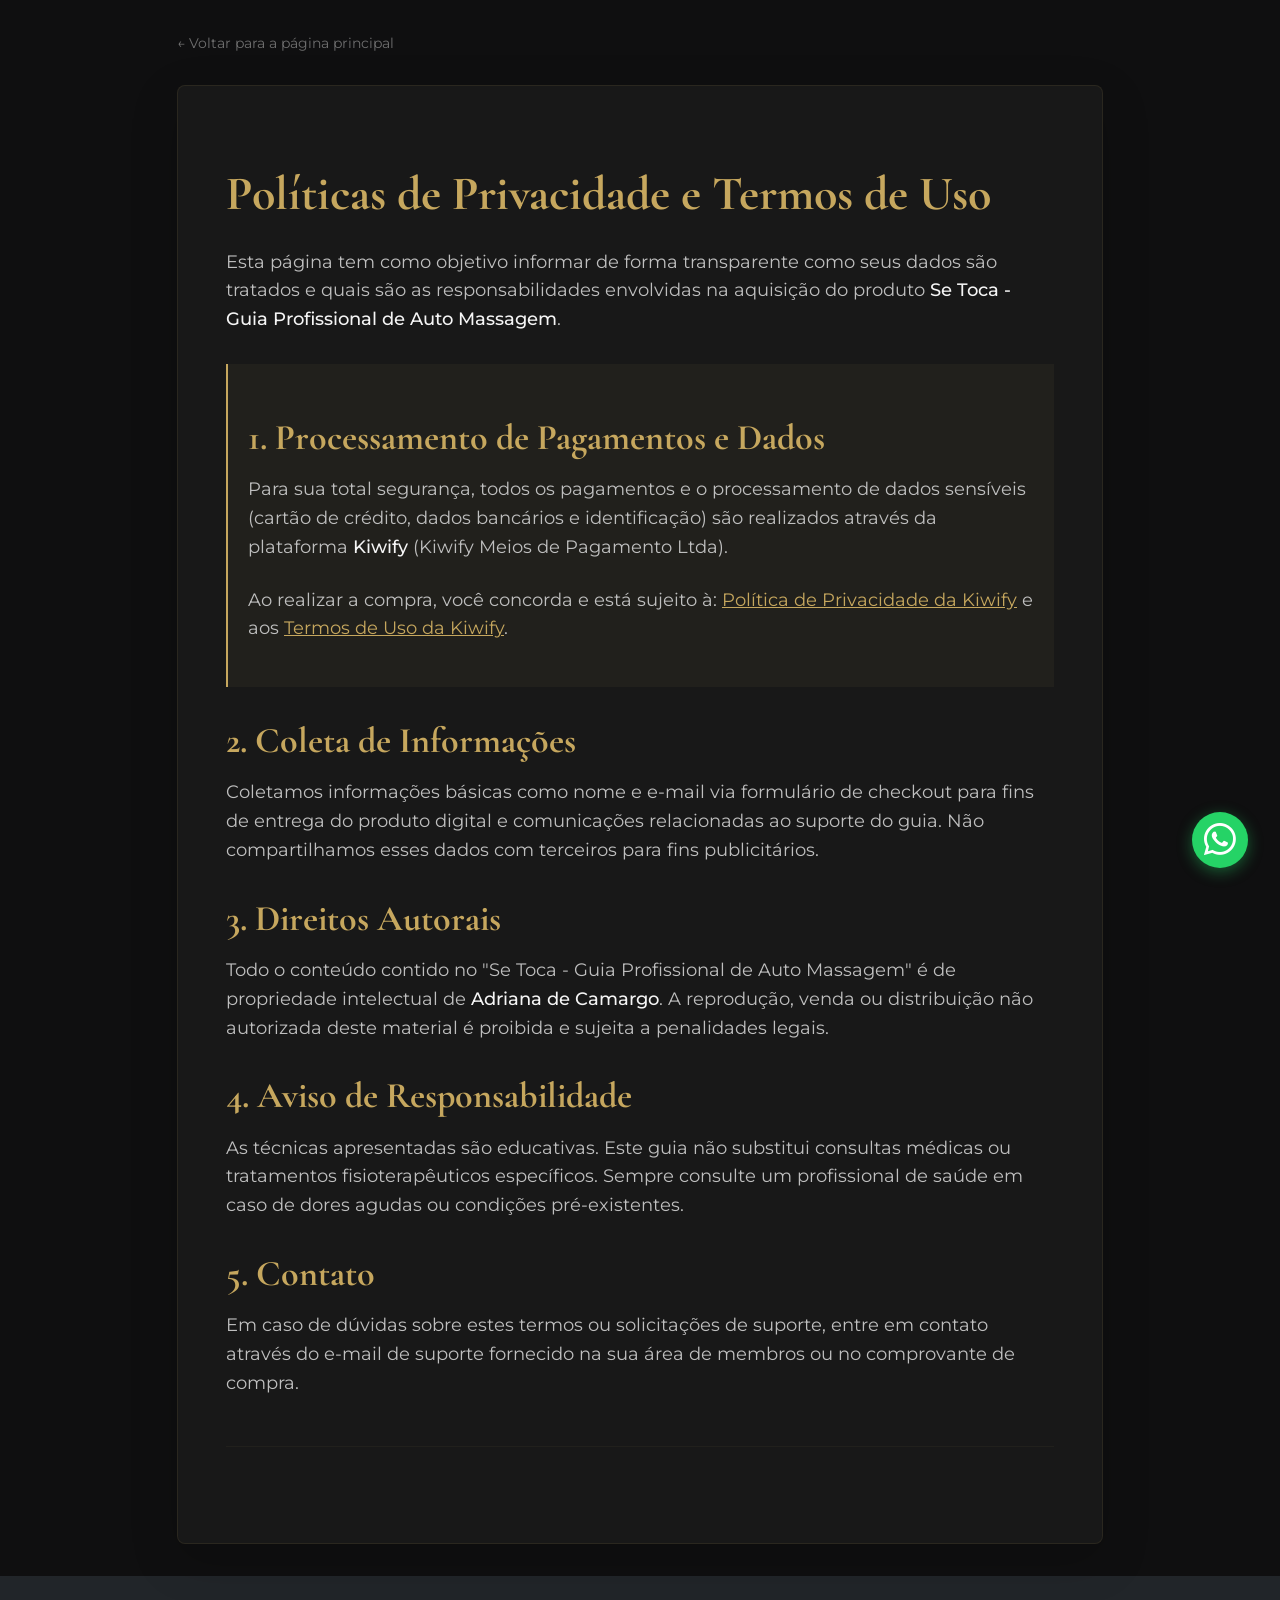
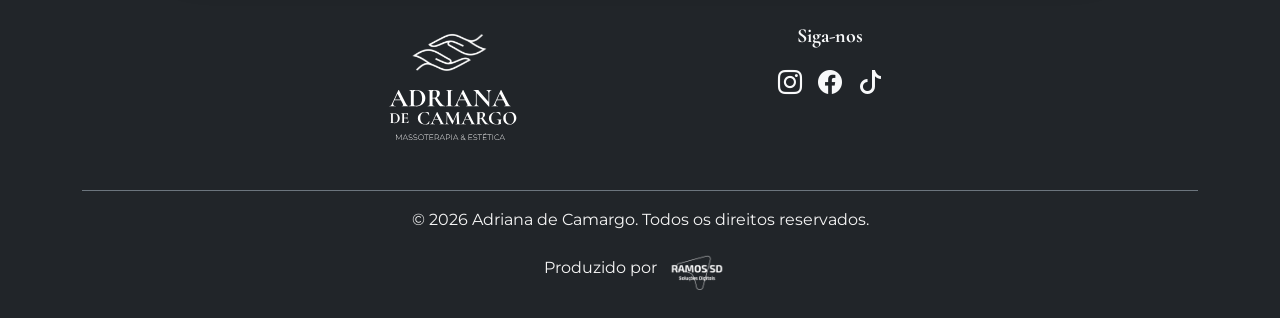
==== pages/politica.html @ 2ad662d6 "Insercao de politica e ajuste de footer" ====
<!DOCTYPE html>
<html lang="pt-BR">

<head>
    <meta charset="UTF-8">
    <meta name="viewport" content="width=device-width, initial-scale=1.0">
    <title>Políticas e Termos | Adriana de Camargo</title>

    <link rel="preconnect" href="https://fonts.googleapis.com">
    <link rel="preconnect" href="https://fonts.gstatic.com" crossorigin>
    <link
        href="https://fonts.googleapis.com/css2?family=Cormorant+Garamond:wght@700;900&family=Montserrat:wght@300;400;500&display=swap"
        rel="stylesheet">
    <link href="https://cdn.jsdelivr.net/npm/bootstrap@5.3.2/dist/css/bootstrap.min.css" rel="stylesheet">
    <link rel="stylesheet" href="https://cdn.jsdelivr.net/npm/bootstrap-icons@1.11.1/font/bootstrap-icons.css">
    <link rel="stylesheet" href="../src/css/style.css">


</head>

<body>

    <div class="container">
        <div class="row justify-content-center">
            <div class="col-12 col-lg-10">

                <a href="../index.html" class="btn-back" style="margin-top: 2rem;">← Voltar para a página principal</a>

                <div class="container-legal shadow-lg">
                    <h1 class="mb-4">Políticas de Privacidade e Termos de Uso</h1>

                    <p>Esta página tem como objetivo informar de forma transparente como seus dados são tratados e quais
                        são as responsabilidades envolvidas na aquisição do produto <strong>Se Toca - Guia Profissional
                            de Auto Massagem</strong>.</p>

                    <div class="highlight-box">
                        <h2>1. Processamento de Pagamentos e Dados</h2>
                        <p>Para sua total segurança, todos os pagamentos e o processamento de dados sensíveis (cartão de
                            crédito, dados bancários e identificação) são realizados através da plataforma
                            <strong>Kiwify</strong> (Kiwify Meios de Pagamento Ltda).
                        </p>
                        <p>Ao realizar a compra, você concorda e está sujeito à:
                            <a href="https://kiwify.com.br/politica-de-privacidade" target="_blank">Política de
                                Privacidade da Kiwify</a> e aos
                            <a href="https://kiwify.com.br/termos-de-uso" target="_blank">Termos de Uso da Kiwify</a>.
                        </p>
                    </div>

                    <h2>2. Coleta de Informações</h2>
                    <p>Coletamos informações básicas como nome e e-mail via formulário de checkout para fins de entrega
                        do produto digital e comunicações relacionadas ao suporte do guia. Não compartilhamos esses
                        dados com terceiros para fins publicitários.</p>

                    <h2>3. Direitos Autorais</h2>
                    <p>Todo o conteúdo contido no "Se Toca - Guia Profissional de Auto Massagem" é de propriedade
                        intelectual de <strong>Adriana de Camargo</strong>. A reprodução, venda ou distribuição não
                        autorizada deste material é proibida e sujeita a penalidades legais.</p>

                    <h2>4. Aviso de Responsabilidade</h2>
                    <p>As técnicas apresentadas são educativas. Este guia não substitui consultas médicas ou tratamentos
                        fisioterapêuticos específicos. Sempre consulte um profissional de saúde em caso de dores agudas
                        ou condições pré-existentes.</p>

                    <h2>5. Contato</h2>
                    <p>Em caso de dúvidas sobre estes termos ou solicitações de suporte, entre em contato através do
                        e-mail de suporte fornecido na sua área de membros ou no comprovante de compra.</p>

                    <hr class="my-5" style="border-color: rgba(198, 167, 94, 0.2);">

                </div>

            </div>
        </div>
    </div>

    <footer class="bg-dark text-light pt-5 pb-3">
        <div class="container text-center text-md-start">
            <div class="row g-4 justify-content-center">

                <div class="col-md-4 text-center">
                    <img src="../src/img/logo.svg" alt="Logo" style="width: 150px; filter: brightness(0) invert(1);">
                </div>

                <div class="col-md-4 text-center">
                    <h5 class="mb-3" style="color: var(--color-primary);">Siga-nos</h5>
                    <div class="d-flex justify-content-center gap-3">
                        <a href="#" class="text-light fs-4"><i class="bi bi-instagram"></i></a>
                        <a href="#" class="text-light fs-4"><i class="bi bi-facebook"></i></a>
                        <a href="#" class="text-light fs-4"><i class="bi bi-tiktok"></i></a>
                    </div>
                </div>
            </div>

            <div class="border-top border-secondary mt-5 pt-3 text-center small">
                <p style="color: #f5f5f5;" class="mb-1">&copy; 2026 Adriana de Camargo. Todos os direitos reservados.
                </p>
                <a style="color: #f5f5f5;" href="https://ramossd.com/" target="_blank" rel="noopener"
                    class="text-decoration-none">Produzido por<img src="../src/img/logo-ramossd.svg"
                        style="width: 5rem;" alt="Logo Ramos SD"></a>
            </div>
        </div>
    </footer>


    <a href="https://wa.me/5541988501026" class="whatsapp-float" target="_blank" aria-label="Fale conosco no WhatsApp">
        <i class="bi bi-whatsapp"></i>
    </a>

    <div id="popup-privacidade" class="privacy-banner shadow-lg">
        <div class="d-flex flex-column flex-md-row align-items-center gap-3">
            <div class="text-start">
                <h6 class="text-white mb-1">🔒 Privacidade</h6>
                <p class="text-white-50 small mb-0">Utilizamos cookies para melhorar sua experiência. Coletamos dados
                    apenas via
                    formulário.</p>
            </div>
            <div class="d-flex gap-2">
                <a href="#" class="btn btn-sm btn-outline-light text-nowrap">Ler Política</a>
                <button id="btn-aceitar-privacidade" class="btn btn-sm btn-primary">Entendi</button>
            </div>
        </div>
    </div>

    <script src="src/js/cookie-privacidade.js"></script> <!-- ALERTA Verificar nao funcionamento -->
    <script src="src/js/main.js"></script>

</body>

</html>
---- src/css/style.css ----
@import url("./components/_politica.css");


/* =========================================
           1. VARIÁVEIS E PALETA DE CORES
    ========================================= */
:root {
    --preto-principal: #0F0F10;
    --preto-secundario: #181818;
    --dourado-principal: #C6A75E;
    --dourado-hover: #B8933F;
    --texto-branco: #F5F5F5;
    --areia-neutro: #E8E1D5;
    --cinza-tecnico: #6E6E6E;
    --cinza-apoio: #BFBFBF;

    --font-titulos: 'Cormorant Garamond', serif;
    --font-textos: 'Montserrat', sans-serif;
}

/* =========================================
           2. RESET E CONFIGURAÇÕES GERAIS
    ========================================= */
html {
    scroll-behavior: smooth;
}

body {
    font-family: var(--font-textos);
    background-color: var(--preto-principal);
    color: var(--texto-branco);
    font-weight: 400;
    font-size: 16px;
    line-height: 1.6;
    -webkit-font-smoothing: antialiased;
}

  header#hero img {
    max-width: 50%;
    margin-bottom: 2rem;
  }

@media (min-width: 992px) {
    body {
        font-size: 18px;
    }
}

/* Container Limitado */
.container {
    max-width: 1140px;
}

/* =========================================
           3. HIERARQUIA TIPOGRÁFICA
    ========================================= */
h1,
h2,
h3,
h4,
h5,
h6 {
    font-family: var(--font-titulos);
    font-weight: 700;
    color: var(--dourado-principal);
    margin-bottom: 1rem;
    line-height: 1.2;
}

h1 {
    font-size: 34px;
}

h2 {
    font-size: 26px;
}

h3 {
    font-size: 22px;
    color: var(--areia-neutro);
}

@media (min-width: 992px) {
    h1 {
        font-size: 48px;
    }

    h2 {
        font-size: 36px;
    }
}

p {
    margin-bottom: 1.5rem;
    color: var(--cinza-apoio);
}

strong,
b {
    font-weight: 500;
    color: var(--texto-branco);
}

ul {
    padding-left: 1.2rem;
}

li {
    margin-bottom: 0.5rem;
    color: var(--cinza-apoio);
}

/* =========================================
           4. SISTEMA DE ESPAÇAMENTO (MOBILE-FIRST)
    ========================================= */
.section-padding {
    padding: 60px 0;
}

@media (min-width: 992px) {
    .section-padding {
        padding: 100px 0;
    }
}

/* Classes Utilitárias de Fundo */
.bg-primary-black {
    background-color: var(--preto-principal);
}

.bg-secondary-black {
    background-color: var(--preto-secundario);
}

/* =========================================
           5. COMPONENTES: BOTÃO
    ========================================= */
.btn-gold {
    display: block;
    width: 100%;
    background-color: var(--dourado-principal);
    color: var(--preto-principal);
    border-radius: 6px;
    padding: 16px 24px;
    text-align: center;
    text-decoration: none;
    font-family: var(--font-textos);
    font-weight: 500;
    font-size: 1rem;
    border: none;
    transition: all 0.3s ease;
    margin-top: 1.5rem;
    box-shadow: none;
}

@media (min-width: 992px) {
    .btn-gold {
        display: inline-block;
        width: auto;
        min-width: 280px;
    }
}

.btn-gold:hover {
    background-color: var(--dourado-hover);
    color: var(--preto-principal);
    transform: scale(1.03);
    text-decoration: none;
}

/* =========================================
           6. COMPONENTES ESTRUTURAIS
    ========================================= */
/* Bloco Modular - Carta */
.carta-adriana {
    background-color: var(--preto-secundario);
    border-left: 3px solid var(--dourado-principal);
    padding: 40px 25px;
    max-width: 700px;
    margin: 0 auto;
    border-radius: 0 8px 8px 0;
}

.carta-adriana p {
    color: var(--texto-branco);
    font-weight: 300;
}

.nota-dev {
    font-size: 0.85rem;
    color: var(--cinza-tecnico);
    font-style: italic;
    margin-top: 2rem;
    border-top: 1px solid var(--cinza-tecnico);
    padding-top: 1rem;
}

/* Cards e Listas customizadas */
.list-unstyled li {
    position: relative;
    padding-left: 28px;
    margin-bottom: 12px;
}

/* Preço Ancoragem */
.preco-destaque {
    font-family: var(--font-titulos);
    font-size: 48px;
    font-weight: 900;
    color: var(--dourado-principal);
    margin: 1.5rem 0;
    line-height: 1;
}

/* =========================================
           7. ANIMAÇÕES (INTERSECTION OBSERVER)
    ========================================= */
.fade-in {
    opacity: 0;
    transform: translateY(20px);
    transition: opacity 0.8s ease-out, transform 0.8s ease-out;
    will-change: opacity, transform;
}

.fade-in.is-visible {
    opacity: 1;
    transform: translateY(0);
}

/* =========================================
           8. COMPONENTES FIXOS
    ========================================= */

/* Floating WhatsApp */
.whatsapp-float {
    position: fixed;
    bottom: 2rem;
    right: 2rem;
    width: 3.5rem;
    height: 3.5rem;
    background-color: #25D366;
    color: white;
    border-radius: 50%;
    display: flex;
    align-items: center;
    justify-content: center;
    font-size: 2rem;
    box-shadow: 0 4px 15px rgba(37, 211, 102, 0.4);
    z-index: 1000;
    transition: transform 0.3s;
    text-decoration: none;
    animation: pulse 2s infinite;
}

.whatsapp-float:hover {
    transform: scale(1.1);
    color: white;
}

/* Privacy Banner */
.privacy-banner {
    position: fixed;
    bottom: 2rem;
    left: 50%;
    transform: translateX(-50%);
    width: 90%;
    max-width: 800px;
    background-color: #013440;
    padding: 1rem 1.5rem;
    border-radius: 12px;
    z-index: 1050;
    display: none; /* JS vai trocar para flex ou block */
}

/* --- 4. Animações --- */
@keyframes pulse {
    0% { box-shadow: 0 0 0 0 rgba(37, 211, 102, 0.7); }
    70% { box-shadow: 0 0 0 15px rgba(37, 211, 102, 0); }
    100% { box-shadow: 0 0 0 0 rgba(37, 211, 102, 0); }
}
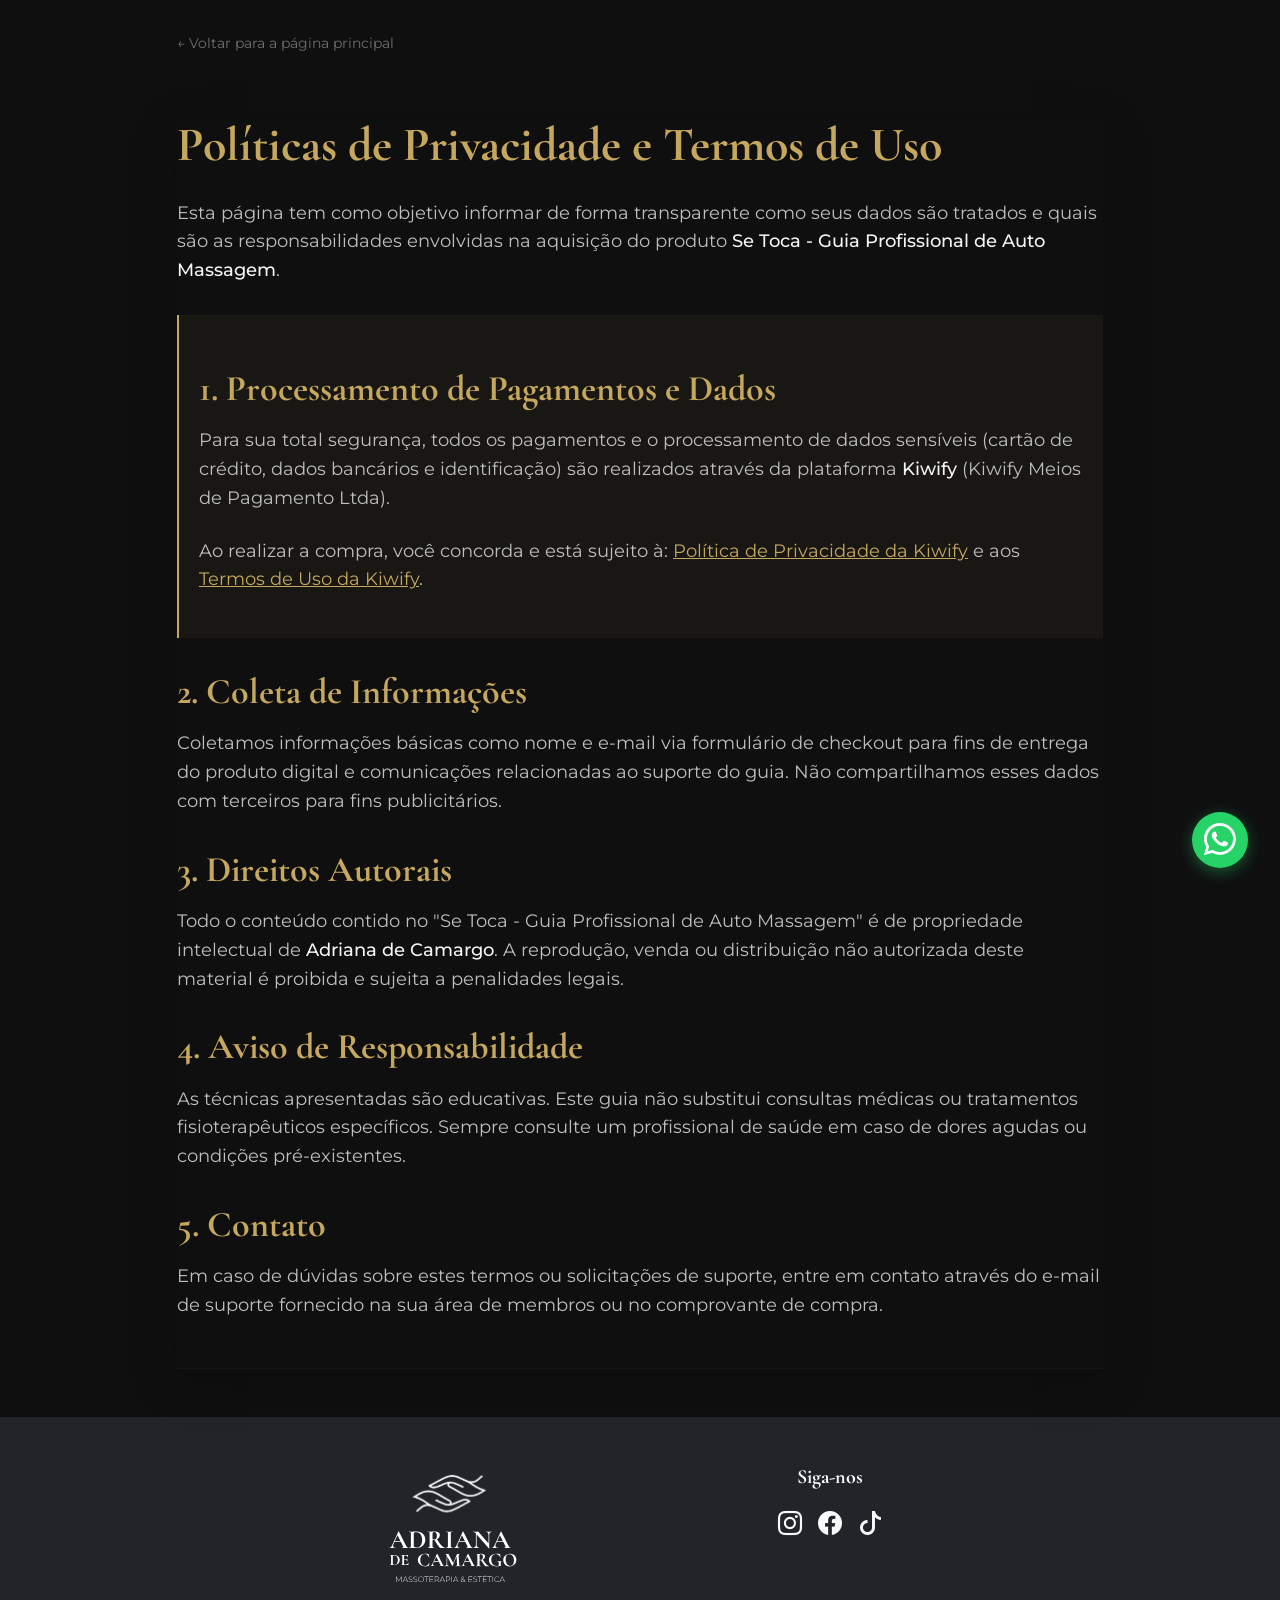
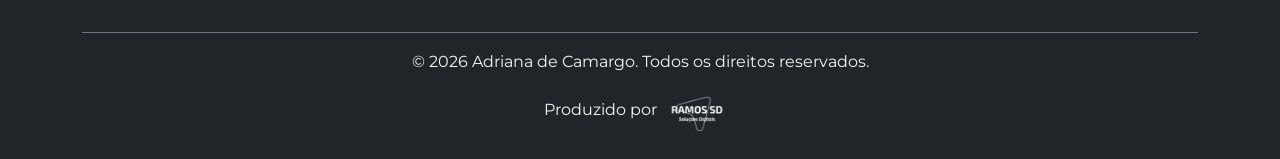
==== commit 1286bb15: "acabamento da LP" ====
--- a/pages/politica.html
+++ b/pages/politica.html
@@ -106,22 +106,6 @@
         <i class="bi bi-whatsapp"></i>
     </a>
 
-    <div id="popup-privacidade" class="privacy-banner shadow-lg">
-        <div class="d-flex flex-column flex-md-row align-items-center gap-3">
-            <div class="text-start">
-                <h6 class="text-white mb-1">🔒 Privacidade</h6>
-                <p class="text-white-50 small mb-0">Utilizamos cookies para melhorar sua experiência. Coletamos dados
-                    apenas via
-                    formulário.</p>
-            </div>
-            <div class="d-flex gap-2">
-                <a href="#" class="btn btn-sm btn-outline-light text-nowrap">Ler Política</a>
-                <button id="btn-aceitar-privacidade" class="btn btn-sm btn-primary">Entendi</button>
-            </div>
-        </div>
-    </div>
-
-    <script src="src/js/cookie-privacidade.js"></script> <!-- ALERTA Verificar nao funcionamento -->
     <script src="src/js/main.js"></script>
 
 </body>
--- a/src/css/style.css
+++ b/src/css/style.css
@@ -35,10 +35,32 @@
     -webkit-font-smoothing: antialiased;
 }
 
-  header#hero img {
+header#hero img {
     max-width: 50%;
     margin-bottom: 2rem;
-  }
+}
+
+.img-adriana {
+    width: 100%;
+    max-width: 320px;
+    border-radius: 16px;
+    display: block;
+    margin: 0 auto 24px auto;
+
+    /* efeito elegante */
+    filter: brightness(0.95) contrast(1.05);
+
+    /* sombra suave */
+    box-shadow: 0 10px 30px rgba(0, 0, 0, 0.4);
+
+    /* borda sutil dourada */
+    border: 1px solid rgba(212, 175, 55, 0.3);
+}
+
+.img-container {
+    text-align: center;
+    margin-bottom: 24px;
+}
 
 @media (min-width: 992px) {
     body {
@@ -257,24 +279,19 @@
     color: white;
 }
 
-/* Privacy Banner */
-.privacy-banner {
-    position: fixed;
-    bottom: 2rem;
-    left: 50%;
-    transform: translateX(-50%);
-    width: 90%;
-    max-width: 800px;
-    background-color: #013440;
-    padding: 1rem 1.5rem;
-    border-radius: 12px;
-    z-index: 1050;
-    display: none; /* JS vai trocar para flex ou block */
-}
+
 
 /* --- 4. Animações --- */
 @keyframes pulse {
-    0% { box-shadow: 0 0 0 0 rgba(37, 211, 102, 0.7); }
-    70% { box-shadow: 0 0 0 15px rgba(37, 211, 102, 0); }
-    100% { box-shadow: 0 0 0 0 rgba(37, 211, 102, 0); }
+    0% {
+        box-shadow: 0 0 0 0 rgba(37, 211, 102, 0.7);
+    }
+
+    70% {
+        box-shadow: 0 0 0 15px rgba(37, 211, 102, 0);
+    }
+
+    100% {
+        box-shadow: 0 0 0 0 rgba(37, 211, 102, 0);
+    }
 }
